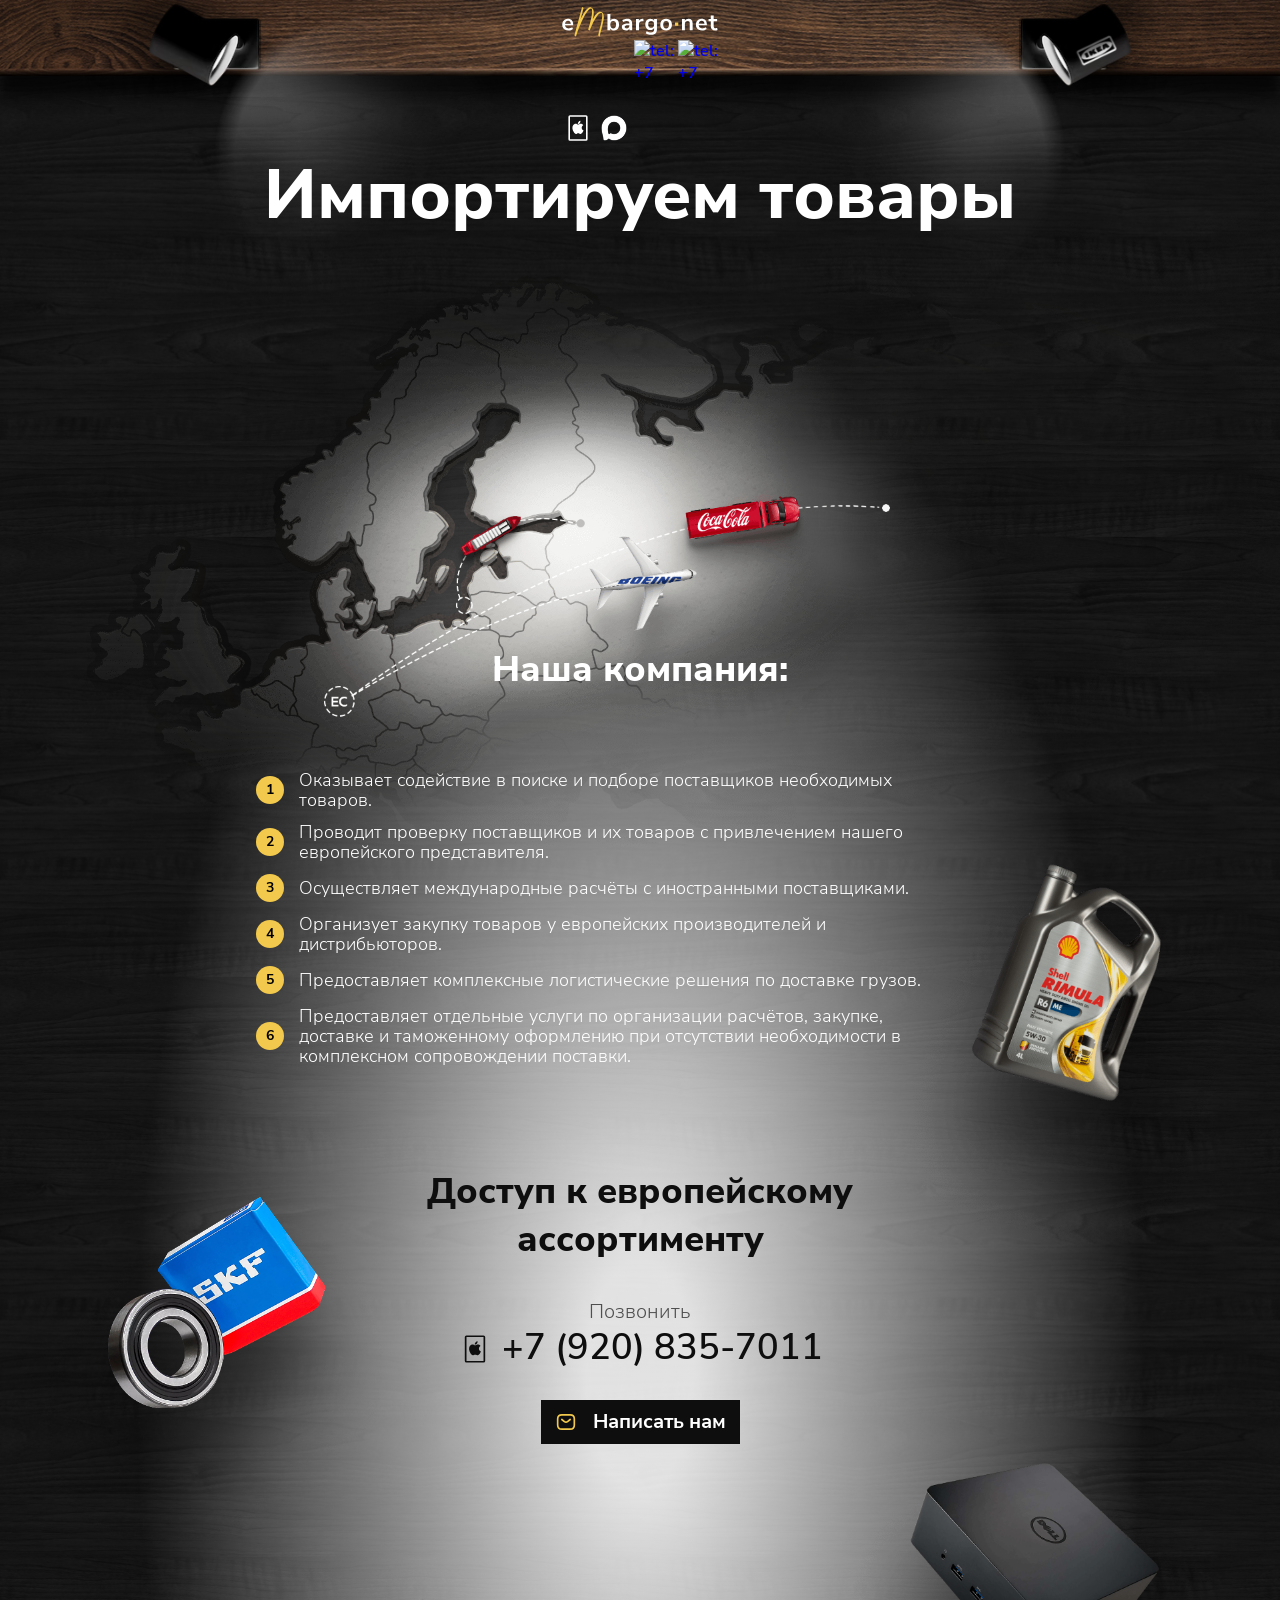
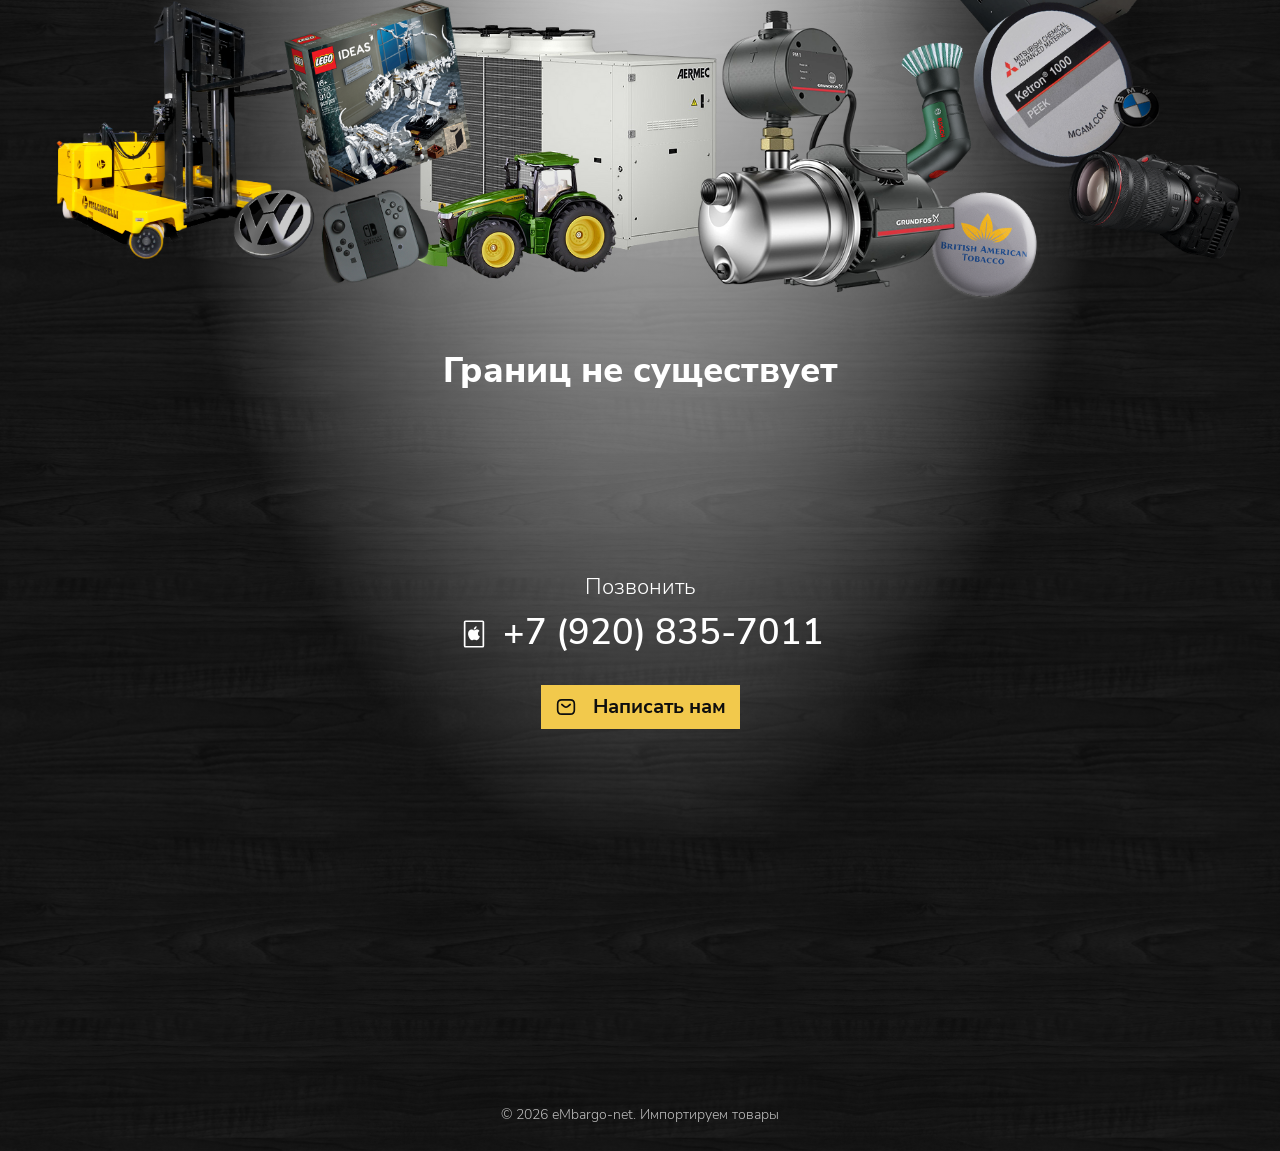
==== index.html @ 368b4aad "update the site" ====
<!DOCTYPE html>
<html lang="ru">

<head>
  <meta charset="utf-8" />
  <title>eMbargo</title>
  <link rel="stylesheet" href="./main.css" />
  <meta name="viewport" content="width=device-width, initial-scale=1.0">
</head>

<body>
  <header>
    <div class="desktop">
      <img src="./images/pic-light-left.svg" class="pic-light-left" alt="light-left" />
      <img src="./images/pic-light-right.svg" class="pic-light-right" alt="light-right" />
    </div>
    <div class="mobile">
      <img src="./images/pic-light-left-mobile.svg" class="pic-light-left" alt="light-left" />
      <img src="./images/pic-light-right-mobile.svg" class="pic-light-right" alt="light-right" />
    </div>
    <div class="header-bar">
      <div class="tel">
        <img src="./images/tel.svg" alt="tel: +7 (920) 835-7011" />
        <p>+7 (920) 835-7011</p>
      </div>
      <div class="link">
        <a class="tel-mobile" href="tel:+79208357011"><img src="./images/tel.svg" alt="tel: +7 (920) 835-7011" /></a>
        <a href="https://max.ru/u/f9LHodD0cOIfs_Rjiim-bSviDbylxLaVTtWbALq3cj2NGDSKFE6IUNH5q0E" target="_blank">
          <img src="./images/max-app.png" alt="Написать в Макс: +7 (920) 835-7011" />
        </a>
        <a href="https://api.whatsapp.com/send?phone=79208357011">
          <img src="./images/whatsapp.svg" alt="tel: +7 (920) 835-7011" />
        </a>
        <a href="https://t.me/+79208357011">
          <img src="./images/telegram.svg" alt="tel: +7 (920) 835-7011" />
        </a>
      </div>
    </div>
  </header>
  <main>
    <div class="map">
      <h1>Импортируем товары</h1>
    </div>
    <h2>Наша компания:</h2>
    <div class="description">
      <div class="new-frame">
        <p class="number-point">1</p>
        <p class="text-point">Оказывает содействие в поиске и подборе поставщиков необходимых товаров.</p>
      </div>
      <div class="new-frame">
        <p class="number-point">2</p>
        <p class="text-point">Проводит проверку поставщиков и их товаров с привлечением нашего европейского представителя.</p>
      </div>
      <div class="new-frame">
        <p class="number-point">3</p>
        <p class="text-point">Осуществляет международные расчёты с иностранными поставщиками.</p>
      </div>
      <div class="new-frame">
        <p class="number-point">4</p>
        <p class="text-point">Организует закупку товаров у европейских производителей и дистрибьюторов.</p>
      </div>
      <div class="new-frame">
        <p class="number-point">5</p>
        <p class="text-point">Предоставляет комплексные логистические решения по доставке грузов.</p>
      </div>
      <div class="new-frame">
        <p class="number-point">6</p>
        <p class="text-point">Предоставляет отдельные услуги по организации расчётов, закупке, доставке и таможенному оформлению при отсутствии необходимости в комплексном сопровождении поставки.</p>
      </div>
    </div>
    </div>
    <div class="images">
      <img src="./images/pic-1.png" class="pic-1" alt="pic-1" />
      <img src="./images/image_2.png" class="pic-2" alt="pic-2" />
    </div>
    <div class="requared">
      Доступ к европейскому ассортименту
    </div>
    <h3 style="color: rgba(79, 79, 79, 1);">Позвонить</h3>
    <div class="number-block">
      <img src="./images/apple.svg" alt="tel: +7 (920) 835-7011" />
      <p class="number-black">+7 (920) 835-7011</p>
    </div>
    <div class="button-block">
      <button class="button-dark" type="submit">
        <img src="./images/sms.svg" alt="sms" />
        <p class="button-dark-text">Написать нам</p>
      </button>
    </div>
    <div class="images">
      <img src="./images/pic-4.png" class="pic-3" alt="pic-3" />
      <!-- <img src="./images/pic-4.png" class="pic-4" alt="pic-4" /> -->
    </div>
    <div class="images desktop">
      <img src="./images/pic-001.png" class="pic-5" alt="pic-5" />
      <img src="./images/pic-002.png" class="pic-6" alt="pic-6" />
    </div>
    <div class="img-wrap">
      <img src="./images/pic-001.png" class="pic-5" alt="pic-5" />
      <img src="./images/pic-002.png" class="pic-6" alt="pic-6" />
    </div>
    <div class="border">
      <h2>Границ не существует</h2>
    </div>
    <div class="call-white">Позвонить</div>
    <div class="number-block">
      <img src="./images/tel.svg" alt="tel: +7 (920) 835-7011" />
      <p class="number-white">+7 (920) 835-7011</p>
    </div>
    <div class="button-block">
      <button class="button-yellow" type="submit">
        <img src="./images/sms-dark.svg" alt="sms" />
        <p class="button-yellow-text">Написать нам</p>
      </button>
    </div>
    <div class="footer">© 2026 eMbargo-net. Импортируем товары</div>
  </main>
</body>

</html>
---- main.css ----
@font-face {
  font-family: "NunitoSans-SemiBold";
  src: url(./fonts/NunitoSans/NunitoSans-SemiBold.ttf);
}

@font-face {
  font-family: "NunitoSans-ExtraBold";
  src: url(./fonts/NunitoSans/NunitoSans-ExtraBold.ttf);
}

@font-face {
  font-family: "NunitoSans-Bold";
  src: url(./fonts/NunitoSans/NunitoSans-Bold.ttf);
}

@font-face {
  font-family: "NunitoSans-Light";
  src: url(./fonts/NunitoSans/NunitoSans-Light.ttf);
}

::-webkit-scrollbar {
  width: 0;
}

::placeholder {
  color: #d5d5d5;
}

* {
  margin: 0;
  padding: 0;
  font-family: "NunitoSans-SemiBold", sans-serif;
  font-style: normal;
}

a {
  text-decoration: none;
}

header {
  background-image: url("./images/embargo.svg"), url("./images/header.svg");
  background-size:
    230px 50px,
    cover;
  background-position:
    center 6px,
    center top;
  background-repeat: no-repeat, no-repeat;
  display: flex;
  justify-content: space-between;
  box-shadow: 0 20px 12px rgb(0 0 0 / 70%);

  position: fixed;
  top: 0;
  left: 0;
  height: 76px;
  width: 100%;

  z-index: 2;
}

.pic-light-left {
  width: 451px;
  height: 293px;
  position: absolute;
  top: 0;
  left: 5%;
}

.pic-light-right {
  width: 451px;
  height: 293px;
  position: absolute;
  top: 0;
  right: 5%;
}

.mobile {
  display: none;
}

.header-bar {
  display: flex;
  justify-content: space-between;
  align-items: center;
  width: 60%;

  position: absolute;
  top: 10px;
  left: 20%;
}

.tel {
  display: flex;
  align-items: center;
}

.tel p {
  font-family: "NunitoSans-SemiBold", sans-serif;
  font-weight: 600;
  font-size: 20px;
  line-height: 32px;
  color: #ffffff;
}

.link {
  margin-top: 10px;

  img {
    max-width: 40px;
    max-height: 40px;
  }
}

.tel-mobile {
  display: none;
}

body {
  background-image:
    url("./images/map.png"),
    radial-gradient(
      50% 50% at 50% 50%,
      rgba(255, 255, 255, 0.88) 8.33%,
      rgba(25, 25, 25, 0.5) 78.65%
    ),
    url("./images/bg.svg");
  background-position:
    center top,
    center top,
    center top;
  background-size: contain, auto, cover;
  background-repeat: no-repeat, no-repeat, no-repeat;
}

.map {
  padding-left: 10px;
  padding-right: 10px;
  padding-bottom: 575px;
}

h1 {
  padding-top: 160px;
  font-family: "NunitoSans-ExtraBold", sans-serif;
  font-weight: 800;
  font-size: 70px;
  line-height: 70px;
  text-align: center;
  color: #ffffff;
}

h3 {
  margin-top: 10px;
  font-family: "NunitoSans-Light", sans-serif;
  font-weight: 300;
  font-size: 20px;
  line-height: 32px;
  text-align: center;
  color: #ffffff;
}

h2 {
  font-family: "NunitoSans-ExtraBold", sans-serif;
  font-weight: 800;
  font-size: 36px;
  line-height: 40px;
  text-align: center;
  color: #ffffff;
  margin: 0 10px;
}

.description {
  margin: 80px 25% 0;
  /* margin-left: 25%; */
  display: flex;
  flex-direction: column;
  /* flex-wrap: wrap; */
  justify-content: start;
  /* align-items: center; */
}

.new-frame {
  /* margin-bottom: 82px;
  padding-right: 42px;
  width: 270px;
  height: 88px; */
  display: flex;
  align-items: center;
  margin-bottom: 12px;
}

.frame {
  margin-bottom: 82px;
  padding-right: 42px;
  width: 270px;
  height: 88px;
  display: flex;
}

.teaser {
  margin-right: 30px;
  width: 78px;
  height: 78px;
}

.number-point {
  display: flex;
  justify-content: center;
  align-items: center;
  min-width: 28px;
  width: 28px;
  height: 28px;
  background: #f2c94c;
  border-radius: 100px;
  /* margin-bottom: 12px; */

  font-family: "NunitoSans-Bold", sans-serif;
  font-weight: 700;
  font-size: 14px;
  line-height: 20px;

  margin-right: 15px;
}

.text-point {
  font-family: "NunitoSans-Light", sans-serif;
  font-weight: 100;
  font-size: 18px;
  line-height: 20px;
  color: #fff;
}

.images {
  margin-bottom: 44px;
  position: relative;
  top: 0;
  left: 0;
}

.img-wrap {
  display: none;
}

.pic-1 {
  width: 34%;
  position: absolute;
  top: -240px;
  right: 0px;
}

.pic-2 {
  width: 32%;
  position: absolute;
  top: 110px;
  left: 58px;
}

.requared {
  margin: 90px 26% 32px 26%;
  font-family: "NunitoSans-ExtraBold", sans-serif;
  font-weight: 800;
  font-size: 36px;
  line-height: 48px;
  text-align: center;
  color: #0e0e0e;
}

.number-block {
  margin-bottom: 30px;
  display: flex;
  justify-content: center;
}

.number-block img {
  width: 34px;
  height: 42px;
}

.number-black {
  margin-left: 10px;
  font-family: "NunitoSans-SemiBold", sans-serif;
  font-weight: 600;
  font-size: 36px;
  line-height: 40px;
  color: #0e0e0e;
}

form {
  margin-left: 36%;
  margin-right: 36%;
  display: flex;
  flex-direction: column;
  justify-content: center;
  /* position: relative;
  z-index: 2; */
}

input {
  padding: 14px;
  width: auto;
  font-size: 14px;
}

textarea {
  padding: 14px;
  font-size: 14px;
}

.button-block {
  padding-bottom: 90px;
  display: flex;
  justify-content: center;
}

.button-dark {
  background: #0e0e0e;
  border: none;
  padding: 6px 14px;
  cursor: pointer;
  display: flex;
  align-items: center;
}

.button-dark img {
  width: 22px;
  height: 20px;
}

.button-dark-text {
  margin-left: 16px;
  font-family: "NunitoSans-Bold", sans-serif;
  font-weight: 700;
  font-size: 20px;
  line-height: 32px;
  color: #ffffff;
}

.pic-3 {
  width: 34%;
  position: absolute;
  top: -115px;
  right: 20px;
}

.pic-4 {
  width: 34%;
  position: absolute;
  top: 220px;
  left: 0px;
}

.facilities {
  margin-top: 70px;
  margin-left: 27%;
  margin-right: 25%;
  margin-bottom: 80px;
  display: flex;
  flex-wrap: wrap;
  justify-content: center;
}

.facilities div {
  margin-right: 34px;
}

.facilities p {
  width: 290px;
  margin-bottom: 80px;
  font-family: "NunitoSans-Light", sans-serif;
  font-weight: 500;
  font-size: 18px;
  line-height: 24px;
}

.pic-5 {
  position: relative;
  width: 60%;
}

.pic-6 {
  width: 48%;
  position: absolute;
  top: 0;
  right: 0;
}

.border {
  margin: 0 10px;
}

.button-yellow {
  background: rgba(242, 201, 76, 1);
  border: none;
  padding: 6px 14px;
  cursor: pointer;
  display: flex;
  align-items: center;
}

.button-yellow img {
  width: 22px;
  height: 20px;
}

.button-yellow-text {
  margin-left: 16px;
  font-family: "NunitoSans-Bold", sans-serif;
  font-weight: 700;
  font-size: 20px;
  line-height: 32px;
  color: rgba(14, 14, 14, 1);
}

.call-white {
  margin-top: 180px;
  margin-bottom: 10px;
  font-family: "NunitoSans-Light", sans-serif;
  font-weight: 300;
  font-size: 22px;
  line-height: 32px;
  text-align: center;
  color: #ffffff;
}

.number-white {
  margin-left: 12px;
  font-family: "NunitoSans-SemiBold", sans-serif;
  font-style: normal;
  font-weight: 600;
  font-size: 36px;
  line-height: 40px;
  color: #ffffff;
}

.footer {
  margin-top: 280px;
  padding-bottom: 20px;
  font-family: "NunitoSans-Light", sans-serif;
  font-weight: 500;
  font-size: 14px;
  line-height: 32px;
  text-align: center;
  color: #bdbdbd;
}

@media only screen and (max-width: 1300px) {
  header {
    background-size:
      156px 40px,
      cover;
    background-position:
      center top,
      center top;
  }

  .header-bar {
    flex-direction: column;
    justify-content: space-between;
    align-items: center;
    width: 60%;

    position: absolute;
    top: 10px;
    left: 20%;
  }

  .link {
    margin-top: 30px;

    img {
      width: 32px;
      height: 32px;
    }
  }

  .tel {
    display: none;
  }

  .tel-mobile {
    display: inline;
  }

  body {
    background-position:
      center 180px,
      center top,
      center top;
  }

  .map {
    padding-bottom: 420px;
  }

  .description {
    margin-left: 20%;
  }

  .pic-2 {
    left: 0;
  }

  form {
    margin-left: 26%;
    margin-right: 26%;
  }
}

@media only screen and (max-width: 900px) {
  h1 {
    padding-top: 100px;
    font-size: 40px;
    line-height: 44px;
  }

  h3 {
    font-size: 20px;
    line-height: 28px;
  }

  .map {
    padding-bottom: 380px;
  }

  form {
    margin-left: 16%;
    margin-right: 16%;
  }

  .pic-3 {
    /* top: 200px; */
  }
}

@media only screen and (max-width: 740px) {
  .pic-light-left {
    left: 0%;
  }

  .pic-light-right {
    right: 0%;
  }

  .map {
    padding-bottom: 280px;
  }

  .description {
    margin-top: 32px;
    margin-right: 30%;
    margin-left: 30%;
  }

  .pic-2 {
    top: -40px;
    left: 0px;
  }

  .pic-3 {
    /* top: 200px; */
  }
}

@media only screen and (max-width: 600px) {
  header {
    background-image:
      url("./images/embargo.svg"), url("./images/header-mobile.png");
    background-size:
      156px 40px,
      100% 120px;
    background-position:
      center top,
      center center;
    height: 120px;
    box-shadow: none;
  }

  .pic-light-left {
    width: auto;
    height: auto;
    position: absolute;
    top: 0;
  }

  .pic-light-right {
    width: auto;
    height: auto;
    position: absolute;
    top: 0;
    right: 0;
  }

  .header-bar {
    top: 20px;
  }

  .link {
    margin-top: 20px;

    img {
      width: 36px;
      height: 36px;
    }
  }

  .mobile {
    display: block;
  }

  body {
    background-image:
      url("./images/map.png"),
      radial-gradient(
        100% 50% at 50% 50%,
        rgba(255, 255, 255, 0.9) 8.33%,
        rgba(35, 35, 35, 0.5) 78.65%
      ),
      url("./images/bg.svg");
    background-position:
      center 200px,
      center top,
      center top;
  }

  h1 {
    padding-top: 135px;
  }

  .map {
    padding-bottom: 240px;
  }

  h2 {
    margin-bottom: 10px;
    font-size: 24px;
    line-height: 28px;
  }

  .description {
    margin-top: 35px;
    margin-left: 20%;
    margin-right: 20%;
  }

  .frame {
    width: 300px;
    margin-bottom: 20px;
    padding-right: 15px;
    padding-bottom: 24px;
  }

  .number-point {
    font-size: 18px;
    width: 32px;
    height: 32px;
  }

  .text-point {
    font-size: 16px;
    line-height: 20px;
  }

  .pic-1 {
    top: -20px;
    right: 0px;
    width: 80%;
  }

  .pic-2 {
    top: 90px;
    left: -5%;
    width: 80%;
  }

  .requared {
    margin: 360px 20% 32px 20%;
    font-size: 26px;
    line-height: 28px;
  }

  .number-block {
    margin-bottom: 38px;
  }

  .number-black {
    font-size: 32px;
  }

  .button-dark {
    padding: 12px 20px;
  }

  .button-dark img {
    width: 24px;
    height: 24px;
  }

  .button-dark-text {
    font-size: 20px;
  }

  .pic-3 {
    top: -90px;
    right: 80px;
    width: 70%;
  }

  .pic-4 {
    top: 70px;
    left: 20px;
    width: 70%;
  }

  .facilities {
    margin-top: 32px;
    margin-left: 17%;
    margin-right: 5%;
    margin-bottom: 0px;
    height: 340px;
    flex-direction: column;
  }

  .facilities div {
    height: 170px;
  }

  .facilities p {
    width: 125px;
    margin-bottom: 20px;
    font-size: 16px;
    line-height: 20px;
  }

  .desktop {
    display: none;
  }

  .img-wrap {
    margin-top: 190px;
    display: block;
    width: 100%;
    height: auto;
    overflow: hidden;
  }

  .pic-5 {
    position: initial;
    margin-left: -124px;
    min-height: 200px;
    width: 150%;
  }

  .pic-6 {
    top: auto;
    right: auto;
    position: static;
    margin-top: -60px;
    margin-left: -30px;
    min-height: 200px;
    width: 114%;
  }

  .border {
    margin-top: 32px;
  }

  .call-white {
    margin-top: 90px;
    margin-bottom: 10px;
    font-size: 20px;
    line-height: 28px;
  }

  .number-white {
    font-size: 32px;
  }

  .footer {
    margin-top: 210px;
    font-size: 16px;
  }
}

@media only screen and (max-width: 400px) {
  .map {
    padding-bottom: 140px;
  }

  .pic-2 {
    top: 50px;
  }

  .pic-3 {
    right: 40px;
  }

  .img-wrap {
    margin-top: 100px;
  }
}
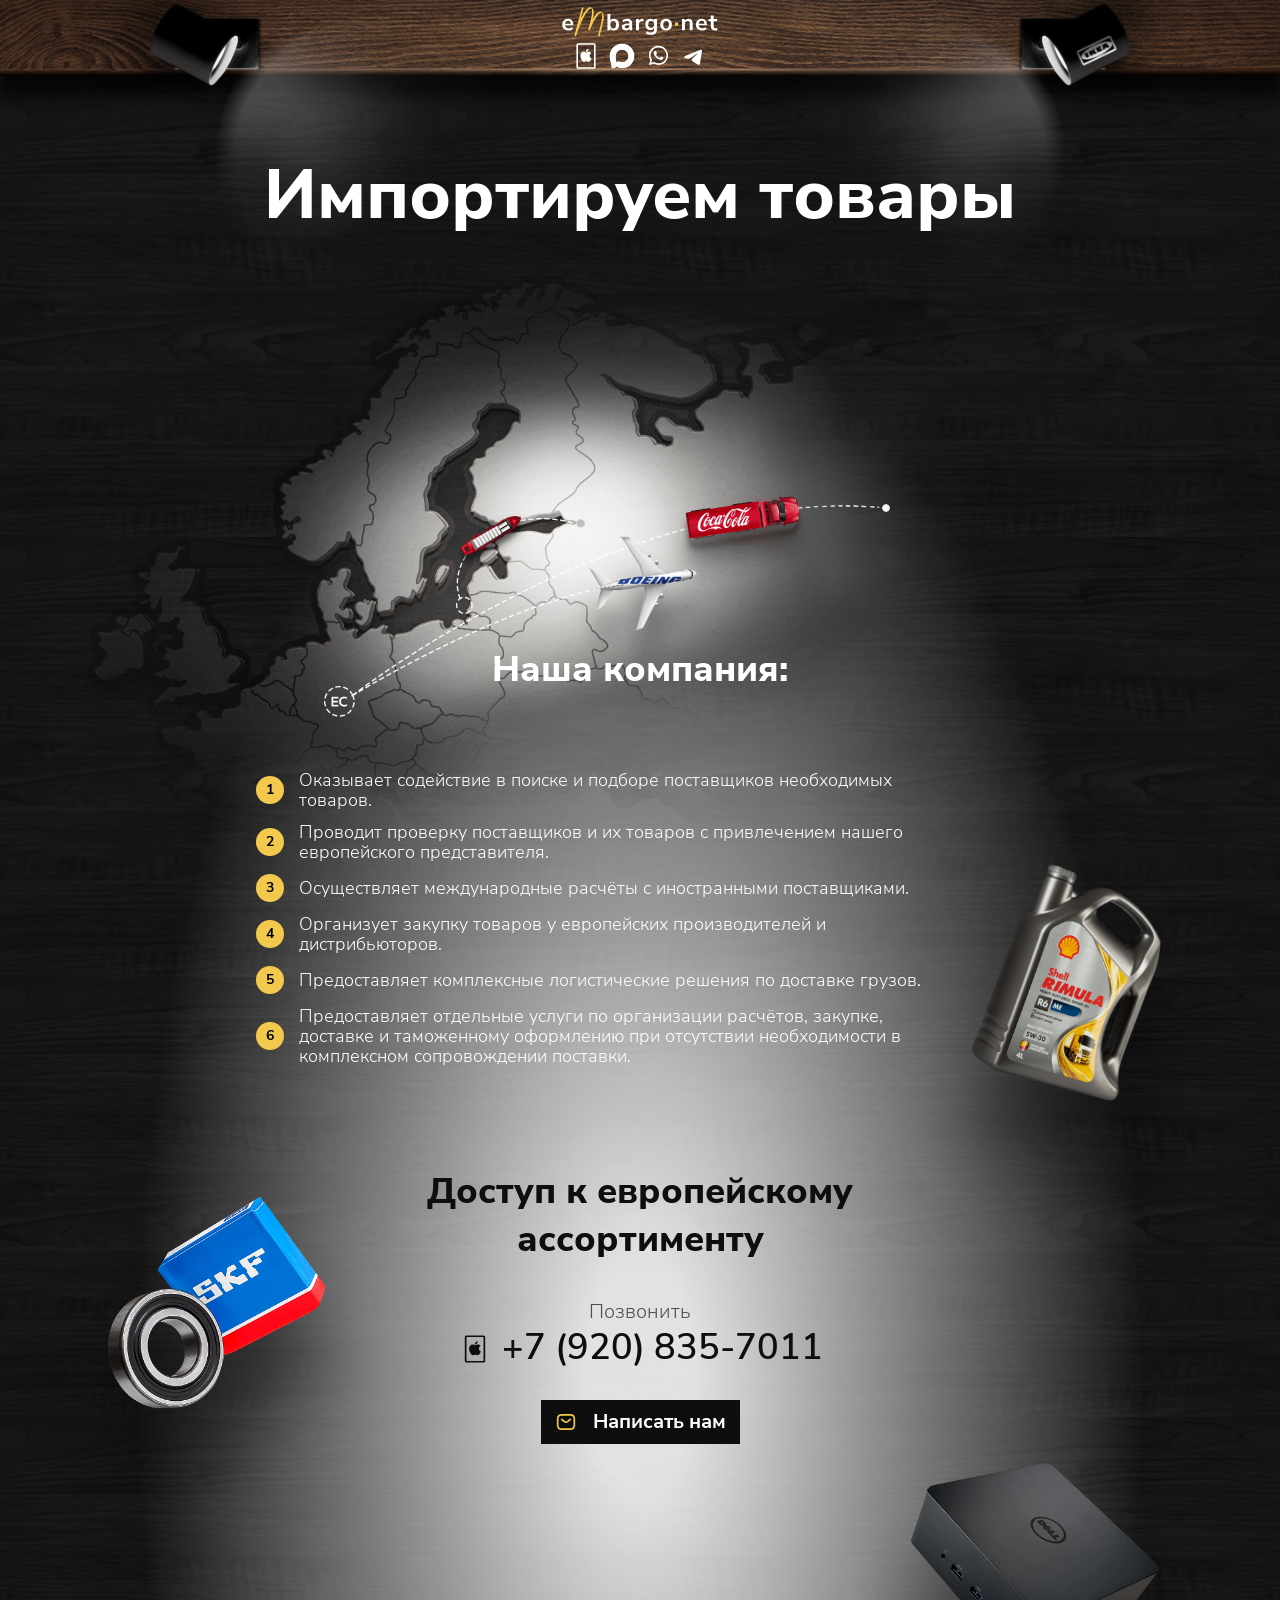
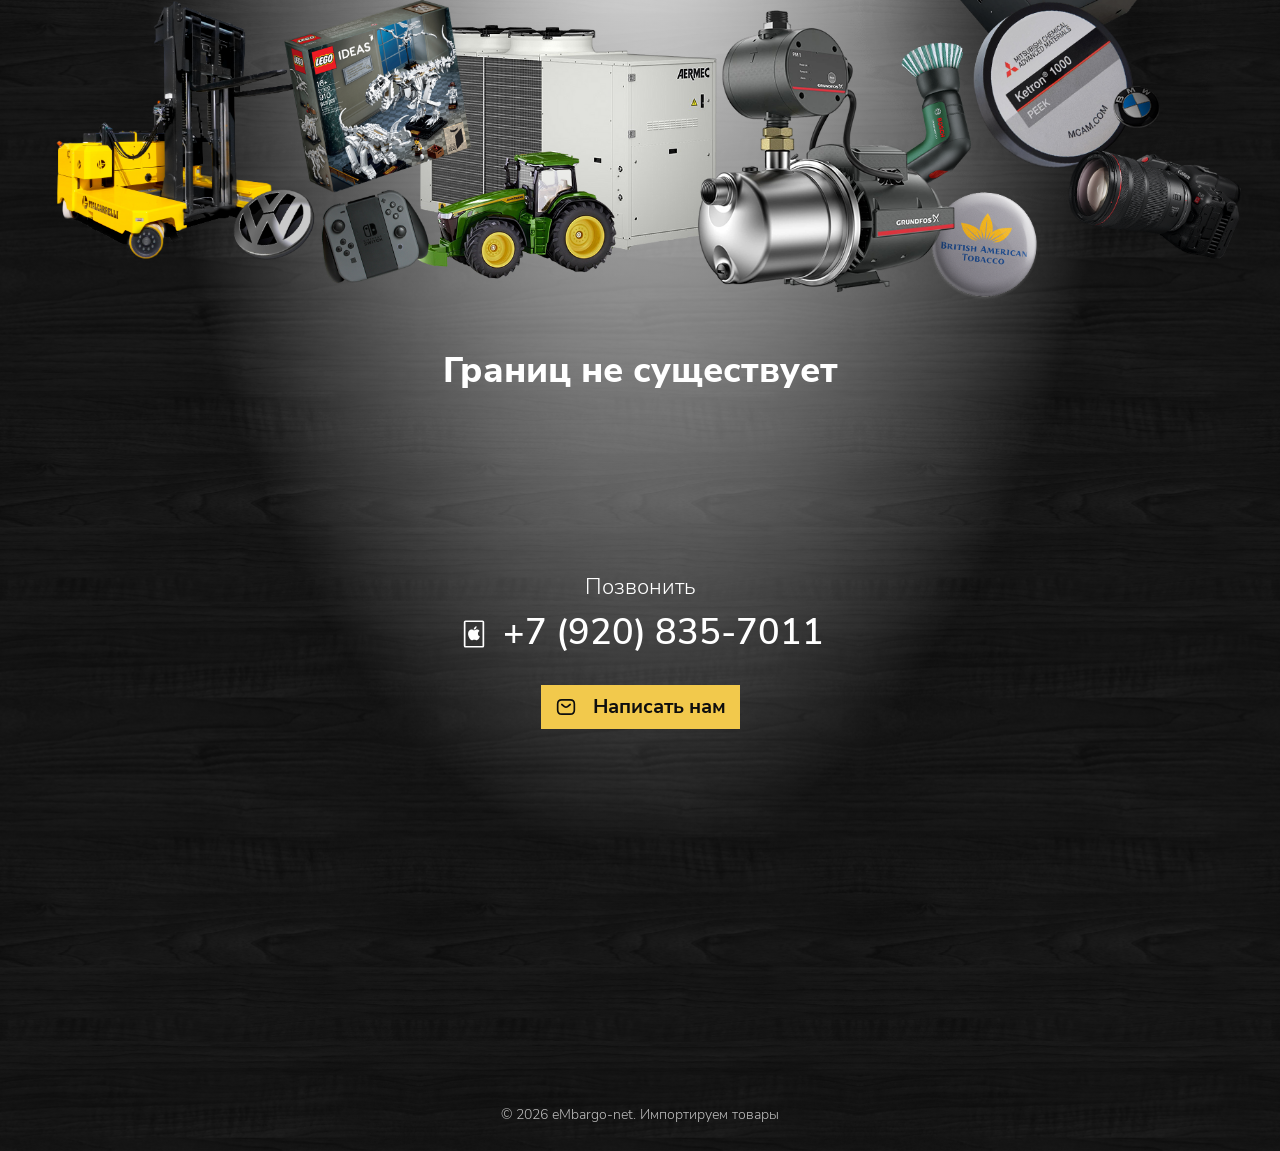
==== commit 61370852: "updated icons" ====
--- a/index.html
+++ b/index.html
@@ -19,20 +19,20 @@
       <img src="./images/pic-light-right-mobile.svg" class="pic-light-right" alt="light-right" />
     </div>
     <div class="header-bar">
-      <div class="tel">
+      <a href="tel:+79208357011" class="tel">
         <img src="./images/tel.svg" alt="tel: +7 (920) 835-7011" />
         <p>+7 (920) 835-7011</p>
-      </div>
+      </a>
       <div class="link">
         <a class="tel-mobile" href="tel:+79208357011"><img src="./images/tel.svg" alt="tel: +7 (920) 835-7011" /></a>
         <a href="https://max.ru/u/f9LHodD0cOIfs_Rjiim-bSviDbylxLaVTtWbALq3cj2NGDSKFE6IUNH5q0E" target="_blank">
           <img src="./images/max-app.png" alt="Написать в Макс: +7 (920) 835-7011" />
         </a>
         <a href="https://api.whatsapp.com/send?phone=79208357011">
-          <img src="./images/whatsapp.svg" alt="tel: +7 (920) 835-7011" />
+          <img src="./images/whatsapp_icon.svg" alt="tel: +7 (920) 835-7011" />
         </a>
         <a href="https://t.me/+79208357011">
-          <img src="./images/telegram.svg" alt="tel: +7 (920) 835-7011" />
+          <img src="./images/telegram_icon.svg" alt="tel: +7 (920) 835-7011" />
         </a>
       </div>
     </div>
